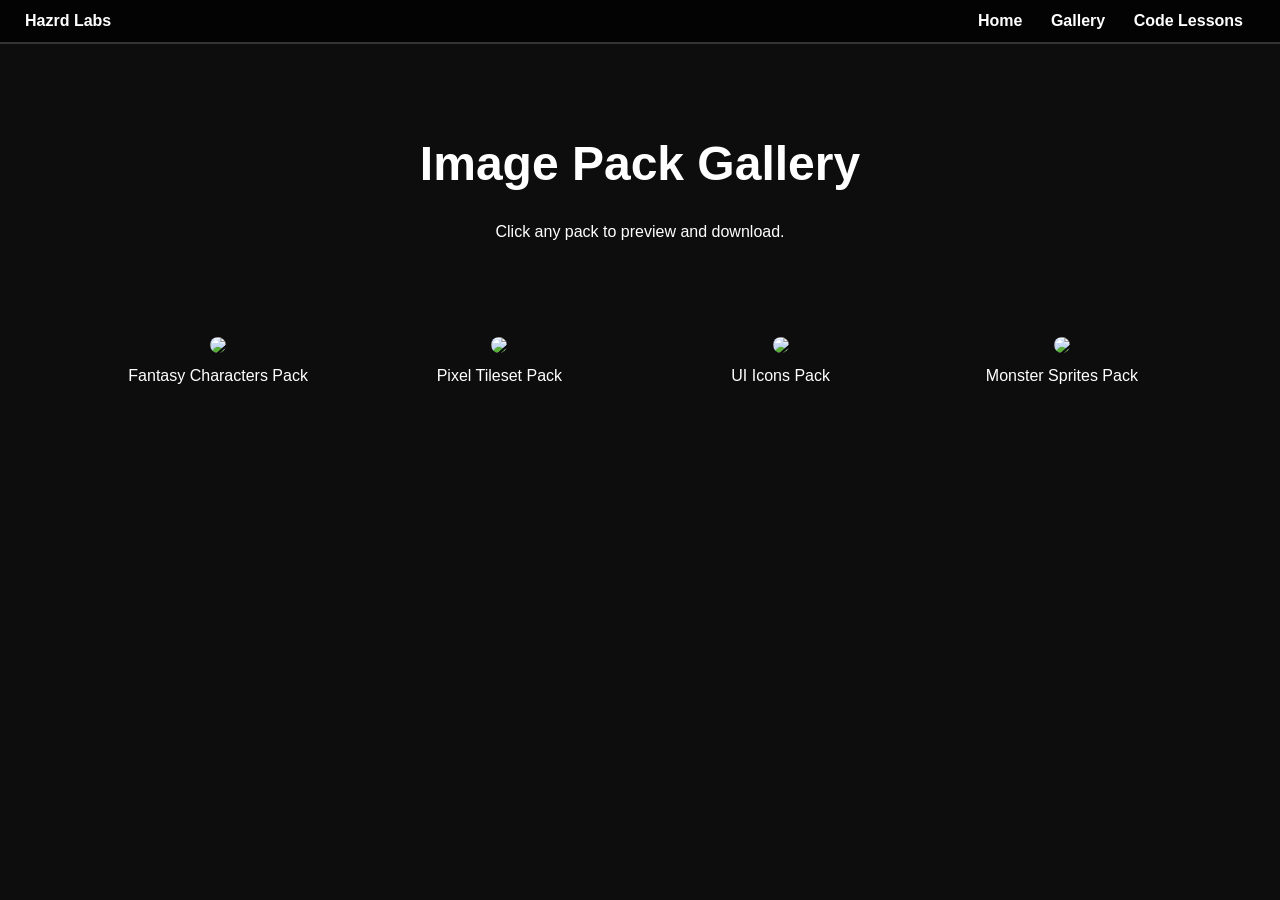
==== gallery.html @ e60003f2 "Web Basics Setup Basic Assist Setup" ====
<!DOCTYPE html>
<html lang="en">
<head>
<meta charset="UTF-8">
<meta name="viewport" content="width=device-width, initial-scale=1.0">
<title>Hazrd Labs Gallery</title>

<style>
body {
    margin: 0;
    font-family: Arial, sans-serif;
    background: #0d0d0d;
    color: #fff;
    scroll-behavior: smooth;
}

/* NAV */
nav {
    position: sticky;
    top: 0;
    background: rgba(0,0,0,0.7);
    backdrop-filter: blur(10px);
    padding: 12px 25px;
    display: flex;
    justify-content: space-between;
    border-bottom: 2px solid #333;
}

nav a {
    color: #fff;
    margin: 0 12px;
    text-decoration: none;
    font-weight: bold;
}

nav a:hover {
    color: #00eaff;
}

/* HEADER */
header {
    text-align: center;
    padding: 60px 20px;
}

header h1 {
    font-size: 3rem;
}

/* GALLERY */
.gallery-grid {
    display: grid;
    grid-template-columns: repeat(auto-fit, minmax(220px, 1fr));
    gap: 25px;
    padding: 20px;
    max-width: 1100px;
    margin: auto;
}

.gallery-item {
    text-align: center;
}

.gallery-item img {
    width: 100%;
    border-radius: 12px;
    cursor: pointer;
    transition: 0.3s;
    filter: blur(0px);
}

.gallery-item img:hover {
    transform: scale(1.05);
    filter: blur(2px);
}

.gallery-item p {
    margin-top: 10px;
    font-size: 1rem;
}

/* MODAL */
#imgModal {
    display: none;
    position: fixed;
    inset: 0;
    background: rgba(0,0,0,0.85);
    backdrop-filter: blur(10px);
    justify-content: center;
    align-items: center;
    z-index: 2000;
}

#imgModal img {
    max-width: 80%;
    max-height: 80%;
    border-radius: 12px;
    box-shadow: 0 0 20px #000;
}

.modal-controls {
    margin-top: 20px;
    text-align: center;
}

.modal-btn {
    padding: 12px 20px;
    background: #00eaff;
    color: #000;
    border-radius: 8px;
    font-weight: bold;
    cursor: pointer;
    text-decoration: none;
    margin: 10px;
    display: inline-block;
}

.modal-btn:hover {
    background: #00bcd4;
}
</style>
</head>

<body>

<nav>
    <div><strong>Hazrd Labs</strong></div>
    <div>
        <a href="index.html">Home</a>
        <a href="gallery.html">Gallery</a>
        <a href="code.html">Code Lessons</a>
    </div>
</nav>

<header>
    <h1>Image Pack Gallery</h1>
    <p>Click any pack to preview and download.</p>
</header>

<section class="gallery-grid">

    <div class="gallery-item">
        <img src="img/placeholder1.jpg" onclick="openModal(this.src)">
        <p>Fantasy Characters Pack</p>
    </div>

    <div class="gallery-item">
        <img src="img/placeholder2.jpg" onclick="openModal(this.src)">
        <p>Pixel Tileset Pack</p>
    </div>

    <div class="gallery-item">
        <img src="img/placeholder3.jpg" onclick="openModal(this.src)">
        <p>UI Icons Pack</p>
    </div>

    <div class="gallery-item">
        <img src="img/placeholder4.jpg" onclick="openModal(this.src)">
        <p>Monster Sprites Pack</p>
    </div>

</section>

<!-- MODAL -->
<div id="imgModal">
    <div>
        <img id="modalImg" src="">
        <div class="modal-controls">
            <a id="downloadBtn" class="modal-btn" download>Download</a>
            <a class="modal-btn" onclick="closeModal()">Close</a>
        </div>
    </div>
</div>

<script>
function openModal(src) {
    document.getElementById("modalImg").src = src;
    document.getElementById("downloadBtn").href = src;
    document.getElementById("imgModal").style.display = "flex";
}

function closeModal() {
    document.getElementById("imgModal").style.display = "none";
}
</script>

</body>
</html>
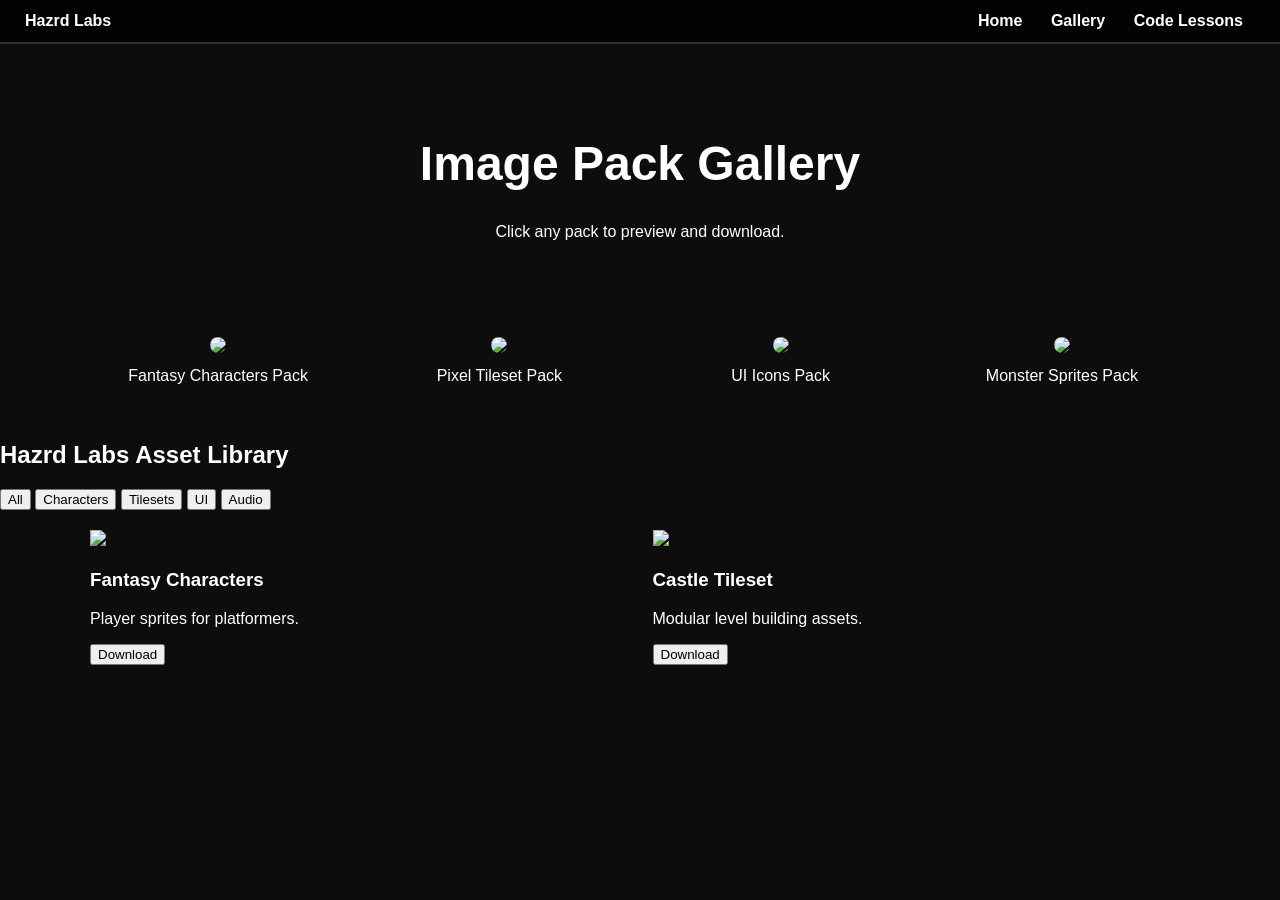
==== commit 1682b2c1: "Add game dev learning paths and asset library Redesign the homepage with Godot, Unity, and Python le" ====
--- a/gallery.html
+++ b/gallery.html
@@ -160,7 +160,79 @@
     </div>
 
 </section>
-
+<section class="container">
+
+<h1>Hazrd Labs Asset Library</h1>
+
+<div class="filters">
+
+<button onclick="filterAssets('all')">
+All
+</button>
+
+<button onclick="filterAssets('characters')">
+Characters
+</button>
+
+<button onclick="filterAssets('tilesets')">
+Tilesets
+</button>
+
+<button onclick="filterAssets('ui')">
+UI
+</button>
+
+<button onclick="filterAssets('audio')">
+Audio
+</button>
+
+</div>
+
+<div class="gallery-grid">
+
+<div class="asset-card characters card">
+
+<img src="images/fantasy-pack.jpg">
+
+<div class="asset-content">
+
+<h3>Fantasy Characters</h3>
+
+<p>
+Player sprites for platformers.
+</p>
+
+<button class="btn btn-primary">
+Download
+</button>
+
+</div>
+
+</div>
+
+<div class="asset-card tilesets card">
+
+<img src="images/castle-pack.jpg">
+
+<div class="asset-content">
+
+<h3>Castle Tileset</h3>
+
+<p>
+Modular level building assets.
+</p>
+
+<button class="btn btn-primary">
+Download
+</button>
+
+</div>
+
+</div>
+
+</div>
+
+</section>
 <!-- MODAL -->
 <div id="imgModal">
     <div>
